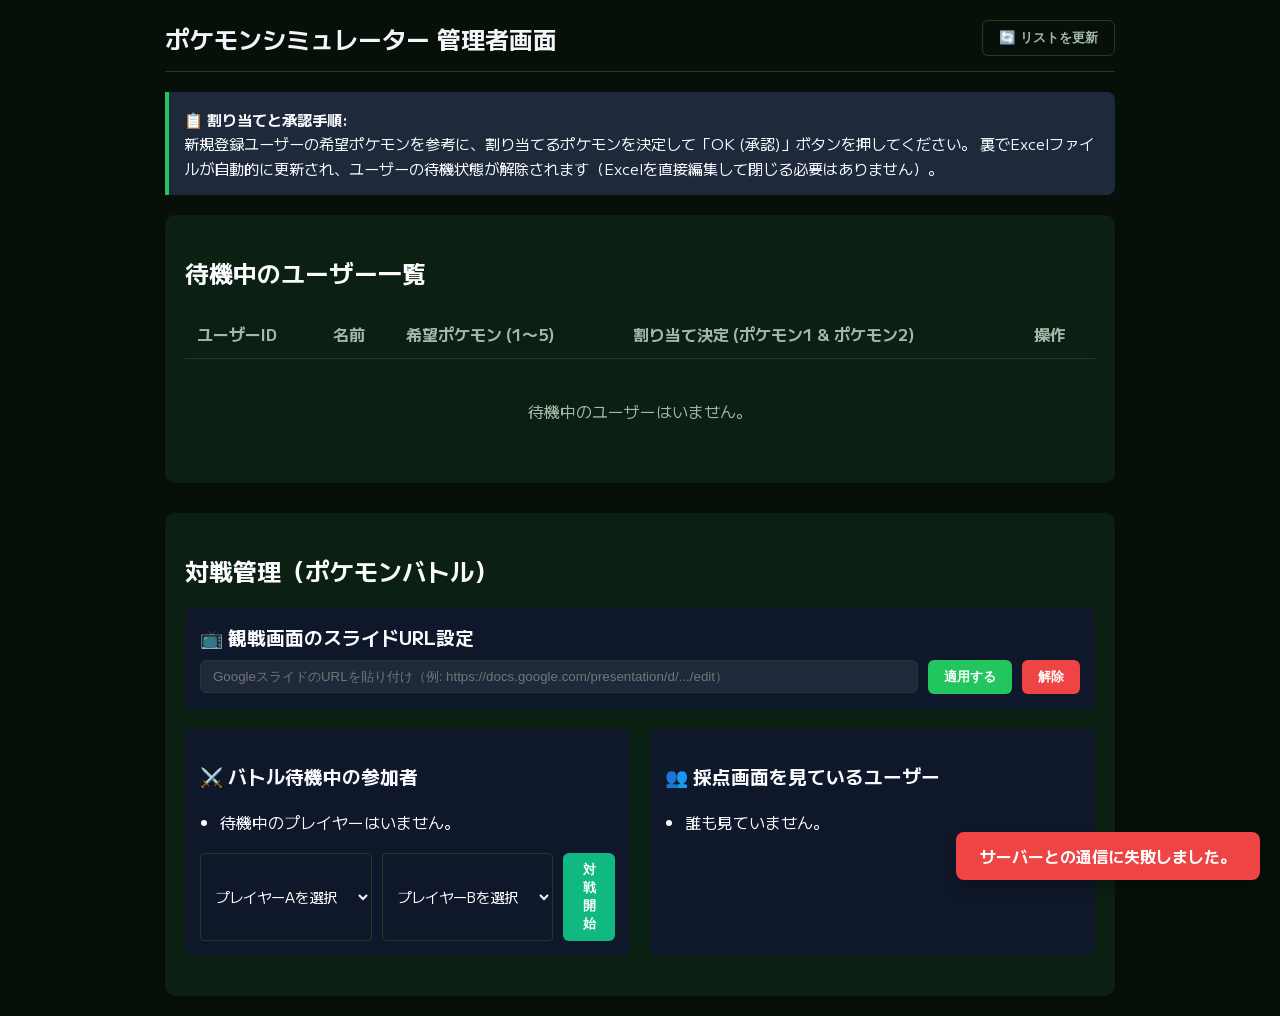
==== templates/admin.html @ e1689476 "Auto commit 2026/08/31 22:27:55.80" ====
<!DOCTYPE html>
<html lang="ja">
<head>
    <meta charset="UTF-8">
    <meta name="viewport" content="width=device-width, initial-scale=1.0">
    <title>管理者ダッシュボード - ポケモンシミュレーター</title>
    <link rel="preconnect" href="https://fonts.googleapis.com">
    <link rel="preconnect" href="https://fonts.gstatic.com" crossorigin>
    <link href="https://fonts.googleapis.com/css2?family=M+PLUS+2:wght@400;700;900&display=swap" rel="stylesheet">
    <style>
        :root {
            --bg-color: #061009;
            --card-bg: #0c1f13;
            --text-color: #f8fafc;
            --text-muted: #a3b8a8;
            --primary: #22c55e;
            --primary-hover: #16a34a;
            --success: #10b981;
            --error: #ef4444;
            --border: #1a3f28;
        }

        body {
            font-family: 'M PLUS 2', sans-serif;
            background-color: var(--bg-color);
            color: var(--text-color);
            margin: 0;
            padding: 20px;
            display: flex;
            justify-content: center;
        }

        .container {
            width: 100%;
            max-width: 950px;
        }

        header {
            display: flex;
            justify-content: space-between;
            align-items: center;
            border-bottom: 1px solid var(--border);
            padding-bottom: 15px;
            margin-bottom: 20px;
        }

        h1 {
            margin: 0;
            font-size: 1.5rem;
            color: #f1f5f9;
        }

        .btn {
            background-color: var(--primary);
            color: white;
            border: none;
            padding: 8px 16px;
            border-radius: 6px;
            font-weight: bold;
            cursor: pointer;
            transition: background 0.2s;
        }

        .btn:hover {
            background-color: var(--primary-hover);
        }

        .btn-refresh {
            background-color: transparent;
            border: 1px solid var(--border);
            color: var(--text-muted);
        }
        .btn-refresh:hover {
            background-color: var(--card-bg);
            color: var(--text-color);
        }

        .instruction-box {
            background-color: #1e293b;
            border-left: 4px solid var(--primary);
            padding: 15px;
            border-radius: 0 8px 8px 0;
            margin-bottom: 20px;
            font-size: 0.95rem;
            line-height: 1.6;
        }

        .card {
            background-color: var(--card-bg);
            border-radius: 10px;
            padding: 20px;
            box-shadow: 0 4px 6px -1px rgb(0 0 0 / 0.1);
        }

        table {
            width: 100%;
            border-collapse: collapse;
            text-align: left;
        }

        th, td {
            padding: 12px;
            border-bottom: 1px solid var(--border);
            vertical-align: middle;
        }

        th {
            color: var(--text-muted);
            font-weight: 700;
        }

        .wish-list {
            margin: 0;
            padding-left: 15px;
            font-size: 0.9rem;
        }

        .allocation-selects {
            display: flex;
            flex-direction: column;
            gap: 8px;
        }

        .select-group {
            display: flex;
            align-items: center;
            gap: 8px;
        }

        .select-group label {
            font-size: 0.8rem;
            color: var(--text-muted);
            width: 75px;
        }

        select {
            padding: 6px 10px;
            background: #0f172a;
            border: 1px solid var(--border);
            border-radius: 4px;
            color: white;
            font-family: inherit;
            font-size: 0.9rem;
            width: 180px;
        }

        select:focus {
            outline: none;
            border-color: var(--primary);
        }

        .empty-state {
            text-align: center;
            padding: 40px 0;
            color: var(--text-muted);
        }

        /* Modal/Notification styles */
        .toast {
            position: fixed;
            bottom: 20px;
            right: 20px;
            padding: 12px 24px;
            border-radius: 8px;
            color: white;
            font-weight: bold;
            display: none;
            box-shadow: 0 10px 15px -3px rgba(0, 0, 0, 0.3);
            animation: slideIn 0.3s ease-out;
            z-index: 1000;
        }
        .toast.success { background-color: var(--success); display: block; }
        .toast.error { background-color: var(--error); display: block; }

        @keyframes slideIn {
            from { transform: translateY(100px); opacity: 0; }
            to { transform: translateY(0); opacity: 1; }
        }
    </style>
</head>
<body>
    <div class="container">
        <header>
            <h1>ポケモンシミュレーター 管理者画面</h1>
            <button id="refresh-btn" class="btn btn-refresh">🔄 リストを更新</button>
        </header>

        <div class="instruction-box">
            <strong>📋 割り当てと承認手順:</strong>
            <br>
            新規登録ユーザーの希望ポケモンを参考に、割り当てるポケモンを決定して「OK (承認)」ボタンを押してください。
            裏でExcelファイルが自動的に更新され、ユーザーの待機状態が解除されます（Excelを直接編集して閉じる必要はありません）。
        </div>

        <div class="card">
            <h2>待機中のユーザー一覧</h2>
            <div id="users-table-container">
                <table id="users-table">
                    <thead>
                        <tr>
                            <th>ユーザーID</th>
                            <th>名前</th>
                            <th>希望ポケモン (1〜5)</th>
                            <th>割り当て決定 (ポケモン1 &amp; ポケモン2)</th>
                            <th>操作</th>
                        </tr>
                    </thead>
                    <tbody id="users-list">
                        <!-- Filled by JS -->
                    </tbody>
                </table>
                <div id="empty-msg" class="empty-state hidden">
                    待機中のユーザーはいません。
                </div>
            </div>
        </div>
    </div>

    <div id="toast" class="toast"></div>

    <script>
        const toast = document.getElementById('toast');
        const usersList = document.getElementById('users-list');
        const emptyMsg = document.getElementById('empty-msg');
        const usersTable = document.getElementById('users-table');
        
        let allPokemons = []; // Cached pokemon name list

        function showToast(message, isSuccess = true) {
            toast.textContent = message;
            toast.className = 'toast ' + (isSuccess ? 'success' : 'error');
            setTimeout(() => {
                toast.className = 'toast';
            }, 4000);
        }

        async function fetchPendingUsers() {
            try {
                const response = await fetch('/api/admin/pending');
                const data = await response.json();
                if (data.success) {
                    allPokemons = data.all_pokemons || [];
                    renderUsers(data.pending);
                } else {
                    showToast(data.message || 'データの取得に失敗しました。', false);
                }
            } catch (err) {
                console.error(err);
                showToast('サーバーとの通信に失敗しました。', false);
            }
        }

        function renderUsers(users) {
            usersList.innerHTML = '';
            if (users.length === 0) {
                usersTable.classList.add('hidden');
                emptyMsg.classList.remove('hidden');
                return;
            }

            usersTable.classList.remove('hidden');
            emptyMsg.classList.add('hidden');

            users.forEach(user => {
                const tr = document.createElement('tr');
                
                // Build wish list HTML
                const wishListHTML = user.wishes.map((w, idx) => `<li>第${idx+1}: ${w || '未選択'}</li>`).join('');
                
                // Default setup: Prefill select boxes with 1st and 2nd choices if available
                const defaultP1 = user.wishes[0] || '';
                const defaultP2 = user.wishes[1] || '';

                // Build options HTML for select boxes
                let optionsHTML = '<option value="">選択してください</option>';
                allPokemons.forEach(pokeName => {
                    optionsHTML += `<option value="${pokeName}">${pokeName}</option>`;
                });
                tr.innerHTML = `
                    <td><strong>${user.user_id}</strong></td>
                    <td><strong>${user.name || '-'}</strong></td>
                    <td>
                        <ol class="wish-list">
                            ${wishListHTML}
                        </ol>
                    </td>
                    <td>
                        <div class="allocation-selects">
                            <div class="select-group">
                                <label>ポケモン 1</label>
                                <select class="poke1-select" id="poke1-${user.user_id}">
                                    ${optionsHTML}
                                </select>
                            </div>
                            <div class="select-group">
                                <label>ポケモン 2</label>
                                <select class="poke2-select" id="poke2-${user.user_id}">
                                    ${optionsHTML}
                                </select>
                            </div>
                        </div>
                    </td>
                    <td>
                        <button class="btn approve-btn" data-id="${user.user_id}">OK (承認)</button>
                    </td>
                `;

                // Set default selections
                const select1 = tr.querySelector(`.poke1-select`);
                const select2 = tr.querySelector(`.poke2-select`);
                if (allPokemons.includes(defaultP1)) select1.value = defaultP1;
                if (allPokemons.includes(defaultP2)) select2.value = defaultP2;

                // Bind click event to OK button
                tr.querySelector('.approve-btn').addEventListener('click', () => {
                    const poke1 = select1.value;
                    const poke2 = select2.value;
                    
                    if (!poke1 || !poke2) {
                        showToast('ポケモン1とポケモン2を両方選択してください。', false);
                        return;
                    }
                    if (poke1 === poke2) {
                        showToast('同じポケモンを2つ割り当てることはできません。', false);
                        return;
                    }
                    
                    approveUser(user.user_id, poke1, poke2);
                });
                
                usersList.appendChild(tr);
            });
        }

        async function approveUser(userId, poke1, poke2) {
            try {
                const response = await fetch('/api/admin/approve', {
                    method: 'POST',
                    headers: { 'Content-Type': 'application/json' },
                    body: JSON.stringify({ 
                        user_id: userId,
                        pokemon1: poke1,
                        pokemon2: poke2
                    })
                });
                const data = await response.json();
                
                if (response.ok && data.success) {
                    showToast(data.message);
                    fetchPendingUsers(); // Reload list
                } else {
                    showToast(data.message || '承認エラーが発生しました。', false);
                }
            } catch (err) {
                console.error(err);
                showToast('サーバーとの通信に失敗しました。', false);
            }
        }

        document.getElementById('refresh-btn').addEventListener('click', fetchPendingUsers);

        // --- Battle Administration Logic ---
        // Create new container for Battle administration
        const battleAdminHTML = `
        <div class="card" style="margin-top: 30px;">
            <h2>対戦管理（ポケモンバトル）</h2>
            
            <!-- Slide URL settings -->
            <div style="background: #0f172a; padding: 15px; border-radius: 8px; margin-bottom: 20px;">
                <h3 style="margin-top: 0; margin-bottom: 10px;">📺 観戦画面のスライドURL設定</h3>
                <div style="display: flex; gap: 10px; align-items: center;">
                    <input type="text" id="slide-url-input" placeholder="GoogleスライドのURLを貼り付け（例: https://docs.google.com/presentation/d/.../edit）" style="flex: 1; padding: 8px 12px; border-radius: 6px; border: 1px solid var(--border); background: #1e293b; color: white;">
                    <button id="save-slide-url-btn" class="btn" style="background-color: var(--primary); padding: 8px 16px;">適用する</button>
                    <button id="clear-slide-url-btn" class="btn" style="background-color: var(--error); padding: 8px 16px;">解除</button>
                </div>
            </div>

            <div style="display: flex; gap: 20px; margin-bottom: 20px;">
                <div style="flex: 1; background: #0f172a; padding: 15px; border-radius: 8px;">
                    <h3>⚔️ バトル待機中の参加者</h3>
                    <ul id="battle-waiting-list" style="padding-left: 20px; line-height: 1.8;">
                        <li>待機中のプレイヤーはいません。</li>
                    </ul>
                    <div style="margin-top: 15px; display: flex; gap: 10px;">
                        <select id="select-player-a" style="width: 100%; max-width: 200px;"><option value="">プレイヤーAを選択</option></select>
                        <select id="select-player-b" style="width: 100%; max-width: 200px;"><option value="">プレイヤーBを選択</option></select>
                        <button id="start-battle-btn" class="btn" style="background-color: var(--success);">対戦開始</button>
                    </div>
                </div>

                <div style="flex: 1; background: #0f172a; padding: 15px; border-radius: 8px;">
                    <h3>👥 採点画面を見ているユーザー</h3>
                    <ul id="grading-viewers-list" style="padding-left: 20px; line-height: 1.8;">
                        <li>誰も見ていません。</li>
                    </ul>
                </div>
            </div>

            <div id="active-battle-panel" style="background: #1e293b; border: 2px solid var(--primary); border-radius: 8px; padding: 15px; margin-top: 15px; display: none;">
                <div style="display: flex; justify-content: space-between; align-items: center; margin-top: 0; margin-bottom: 15px;">
                    <h3 style="margin: 0; color: #60a5fa;">⚡ 進行中のバトル</h3>
                    <button id="force-end-btn" class="btn" style="background-color: var(--error);">バトルを強制終了</button>
                </div>
                <div style="display: flex; justify-content: space-between; margin-bottom: 15px;">
                    <div id="p-a-panel" style="flex: 1; padding: 10px; border-right: 1px solid var(--border);">
                        <strong>プレイヤーA: <span id="label-player-a">-</span></strong>
                        <div id="p-a-poke-details" style="font-size: 0.9rem; margin-top: 5px; color: var(--text-muted);"></div>
                        <div style="margin-top: 10px;">
                            選択した技: <span id="a-selected-move" style="font-weight: bold; color: #fbbf24;">未選択</span>
                        </div>
                    </div>
                    <div id="p-b-panel" style="flex: 1; padding: 10px;">
                        <strong>プレイヤーB: <span id="label-player-b">-</span></strong>
                        <div id="p-b-poke-details" style="font-size: 0.9rem; margin-top: 5px; color: var(--text-muted);"></div>
                        <div style="margin-top: 10px;">
                            選択した技: <span id="b-selected-move" style="font-weight: bold; color: #fbbf24;">未選択</span>
                        </div>
                    </div>
                </div>

                <!-- Swap Request Approve -->
                <div id="swap-request-area" style="background: #ef444422; border: 1px solid var(--error); border-radius: 6px; padding: 10px; margin-bottom: 15px; display: none; display: flex; justify-content: space-between; align-items: center;">
                    <span id="swap-request-message" style="font-weight: bold;">交代要請が届いています。</span>
                    <button id="approve-swap-btn" class="btn" style="background-color: var(--success);">交代を許可する</button>
                </div>

                <!-- Target Grader Selection -->
                <div style="margin-bottom: 15px; background: #0f172a; padding: 12px; border-radius: 6px;">
                    <strong>🎯 現在の審査対象選択:</strong>
                    <div style="margin-top: 8px; display: flex; gap: 15px; flex-wrap: wrap;">
                        <label><input type="radio" name="grading-target" value="A"> プレイヤーAの審査</label>
                        <label><input type="radio" name="grading-target" value="B"> プレイヤーBの審査</label>
                        <label><input type="radio" name="grading-target" value="Other"> その他のプレイヤーの審査</label>
                        <label><input type="radio" name="grading-target" value="None" checked> 未選択</label>
                    </div>
                </div>

                <!-- Warning Message for Unselected Target -->
                <div id="target-warning-message" style="display: none; background: #fee2e2; border: 1px solid #f87171; color: #991b1b; padding: 10px; border-radius: 6px; margin-bottom: 15px; font-weight: bold; text-align: center;">
                    ⚠️ 採点が6人分揃っていますが、審査対象が「未選択」になっています。審査対象を選択してください。
                </div>

                <!-- Scoring status -->
                <div style="display: flex; align-items: center; justify-content: space-between; background: #111827; padding: 15px; border-radius: 6px;">
                    <div>
                        <strong>採点結果 (6人の得点):</strong>
                        <span id="grading-scores-history" style="color: #fbbf24; margin-left: 10px; font-weight: bold;">-</span>
                    </div>
                    <div style="display: flex; align-items: center; gap: 15px;">
                        <button id="reset-scores-btn" class="btn" style="background-color: var(--error); font-size: 0.9rem; padding: 6px 12px;">採点をリセット</button>
                        <div style="text-align: right;">
                            <span style="font-size: 0.9rem; color: var(--text-muted);">計算結果: </span>
                            <strong style="font-size: 1.5rem; color: var(--success);"><span id="calculated-score-val">0</span> 点</strong>
                        </div>
                    </div>
                </div>

                <!-- Force/Override Score for Debugging -->
                <div style="margin-top: 10px; display: flex; align-items: center; justify-content: space-between; background: #1e293b; padding: 10px; border-radius: 6px; border: 1px dashed var(--primary);">
                    <span style="font-size: 0.9rem; font-weight: bold;">🛠️ デバッグ用得点強制入力:</span>
                    <div style="display: flex; align-items: center; gap: 10px;">
                        <input type="number" id="debug-score-input" placeholder="点数" style="width: 80px; padding: 6px; border-radius: 4px; border: 1px solid var(--border); background: #0f172a; color: white;" min="0">
                        <button id="force-score-btn" class="btn" style="background-color: var(--primary); font-size: 0.9rem; padding: 6px 12px; margin: 0;">点数を強制確定</button>
                    </div>
                </div>

                <div style="margin-top: 15px; display: flex; justify-content: flex-end; gap: 10px;">
                    <button id="undo-confirm-btn" class="btn" style="background-color: #f59e0b;">↩️ 直前の審査を取り消す</button>
                </div>
            </div>
        </div>
        `;
        document.querySelector('.container').insertAdjacentHTML('beforeend', battleAdminHTML);

        // Fetch and Update Battle Status periodically
        async function fetchBattleStatus() {
            try {
                const response = await fetch('/api/admin/battle/status');
                const data = await response.json();
                if (data.success) {
                    // Update Slide URL input (only if user is not actively focusing on it)
                    const slideInput = document.getElementById('slide-url-input');
                    if (document.activeElement !== slideInput) {
                        slideInput.value = data.active_battle.slide_url || '';
                    }

                    // Update waiting list
                    const waitingList = document.getElementById('battle-waiting-list');
                    const selectA = document.getElementById('select-player-a');
                    const selectB = document.getElementById('select-player-b');
                    
                    const currentWaitingIds = Array.from(selectA.options)
                        .map(opt => opt.value)
                        .filter(val => val !== "");
                    const newWaitingIds = data.waiting.map(p => String(p.user_id));
                    const waitingSame = currentWaitingIds.length === newWaitingIds.length &&
                        currentWaitingIds.every((val, index) => val === newWaitingIds[index]);

                    if (!waitingSame) {
                        const prevValA = selectA.value;
                        const prevValB = selectB.value;

                        selectA.innerHTML = '<option value="">プレイヤーAを選択</option>';
                        selectB.innerHTML = '<option value="">プレイヤーBを選択</option>';

                        if (data.waiting.length === 0) {
                            waitingList.innerHTML = '<li>待機中のプレイヤーはいません。</li>';
                        } else {
                            waitingList.innerHTML = '';
                            data.waiting.forEach(p => {
                                const li = document.createElement('li');
                                li.textContent = `${p.name} (${p.user_id})`;
                                waitingList.appendChild(li);

                                const optA = document.createElement('option');
                                optA.value = p.user_id;
                                optA.textContent = p.name;
                                selectA.appendChild(optA);

                                const optB = document.createElement('option');
                                optB.value = p.user_id;
                                optB.textContent = p.name;
                                selectB.appendChild(optB);
                            });

                            selectA.value = prevValA;
                            selectB.value = prevValB;
                        }
                    }

                    // Update graders view
                    const gradersList = document.getElementById('grading-viewers-list');
                    const currentGraderNames = Array.from(gradersList.children)
                        .map(li => li.textContent)
                        .filter(txt => txt !== "誰も見ていません。");
                    const newGraderNames = data.graders;
                    const gradersSame = currentGraderNames.length === newGraderNames.length &&
                        currentGraderNames.every((val, index) => val === newGraderNames[index]);

                    if (!gradersSame) {
                        if (data.graders.length === 0) {
                            gradersList.innerHTML = '<li>誰も見ていません。</li>';
                        } else {
                            gradersList.innerHTML = '';
                            data.graders.forEach(name => {
                                const li = document.createElement('li');
                                li.textContent = name;
                                gradersList.appendChild(li);
                            });
                        }
                    }

                    // Active Battle details
                    const activePanel = document.getElementById('active-battle-panel');
                    const b = data.active_battle;
                    if (b && b.active) {
                        activePanel.style.display = 'block';
                        document.getElementById('label-player-a').textContent = data.players_details.A || b.player_a;
                        document.getElementById('label-player-b').textContent = data.players_details.B || b.player_b;

                        // Poke HP
                        const pA = b.a_pokemon[b.a_active_idx];
                        const pB = b.b_pokemon[b.b_active_idx];
                        document.getElementById('p-a-poke-details').textContent = pA ? `${pA.name} HP: ${pA.hp}/${pA.max_hp}` : '-';
                        document.getElementById('p-b-poke-details').textContent = pB ? `${pB.name} HP: ${pB.hp}/${pB.max_hp}` : '-';

                        // Selected moves
                        document.getElementById('a-selected-move').textContent = b.a_selected_move ? `${b.a_selected_move.name} (威力: ${b.a_selected_move.power})` : '未選択';
                        document.getElementById('b-selected-move').textContent = b.b_selected_move ? `${b.b_selected_move.name} (威力: ${b.b_selected_move.power})` : '未選択';

                        // Swap Request
                        const swapArea = document.getElementById('swap-request-area');
                        if (b.swap_request) {
                            swapArea.style.display = 'flex';
                            const reqName = b.swap_request === 'A' ? (data.players_details.A || b.player_a) : (data.players_details.B || b.player_b);
                            document.getElementById('swap-request-message').textContent = `${reqName} からポケモンの交代要請が届いています。`;
                        } else {
                            swapArea.style.display = 'none';
                        }

                        // Scores
                        document.getElementById('grading-scores-history').textContent = b.scores.length > 0 ? b.scores.join(', ') : 'まだ採点されていません';
                        document.getElementById('calculated-score-val').textContent = data.current_score || 0;

                        // Synchronize and disable/enable target selection radios based on selected moves
                        const currentTarget = b.target_player || 'None';
                        const targetRadio = document.querySelector(`input[name="grading-target"][value="${currentTarget}"]`);
                        if (targetRadio) {
                            targetRadio.checked = true;
                        }

                        // Check if 6 scores are collected and target is None (未選択)
                        const warningMsg = document.getElementById('target-warning-message');
                        if (b.scores.length >= 6 && (!b.target_player || b.target_player === 'None')) {
                            warningMsg.style.display = 'block';
                        } else {
                            warningMsg.style.display = 'none';
                        }

                        const hasMoveA = !!b.a_selected_move;
                        const hasMoveB = !!b.b_selected_move;
                        const radioA = document.querySelector('input[name="grading-target"][value="A"]');
                        const radioB = document.querySelector('input[name="grading-target"][value="B"]');

                        if (radioA) {
                            radioA.disabled = !hasMoveA;
                            radioA.parentElement.style.opacity = hasMoveA ? '1' : '0.5';
                            radioA.parentElement.style.cursor = hasMoveA ? 'pointer' : 'not-allowed';
                        }
                        if (radioB) {
                            radioB.disabled = !hasMoveB;
                            radioB.parentElement.style.opacity = hasMoveB ? '1' : '0.5';
                            radioB.parentElement.style.cursor = hasMoveB ? 'pointer' : 'not-allowed';
                        }
                    } else {
                        activePanel.style.display = 'none';
                    }
                }
            } catch (err) {
                console.error("Error fetching battle admin status:", err);
            }
        }

        // Slide URL handlers
        document.getElementById('save-slide-url-btn').addEventListener('click', async () => {
            const slideUrl = document.getElementById('slide-url-input').value;
            try {
                const response = await fetch('/api/admin/battle/set_slide', {
                    method: 'POST',
                    headers: { 'Content-Type': 'application/json' },
                    body: JSON.stringify({ slide_url: slideUrl })
                });
                const resData = await response.json();
                if (resData.success) {
                    showToast(resData.message);
                    fetchBattleStatus();
                } else {
                    showToast(resData.message || 'スライド設定エラー', false);
                }
            } catch (err) {
                console.error(err);
                showToast('サーバーとの通信に失敗しました。', false);
            }
        });

        document.getElementById('clear-slide-url-btn').addEventListener('click', async () => {
            document.getElementById('slide-url-input').value = '';
            try {
                const response = await fetch('/api/admin/battle/set_slide', {
                    method: 'POST',
                    headers: { 'Content-Type': 'application/json' },
                    body: JSON.stringify({ slide_url: '' })
                });
                const resData = await response.json();
                if (resData.success) {
                    showToast('スライドを解除しました。');
                    fetchBattleStatus();
                } else {
                    showToast(resData.message || 'スライド解除エラー', false);
                }
            } catch (err) {
                console.error(err);
                showToast('サーバーとの通信に失敗しました。', false);
            }
        });

        // Start battle btn bind
        document.getElementById('start-battle-btn').addEventListener('click', async () => {
            const pA = document.getElementById('select-player-a').value;
            const pB = document.getElementById('select-player-b').value;
            if (!pA || !pB) {
                showToast('2名のプレイヤーを選択してください。', false);
                return;
            }
            try {
                const response = await fetch('/api/admin/battle/start', {
                    method: 'POST',
                    headers: { 'Content-Type': 'application/json' },
                    body: JSON.stringify({ player_a: pA, player_b: pB })
                });
                const resData = await response.json();
                if (resData.success) {
                    showToast(resData.message);
                    fetchBattleStatus();
                } else {
                    showToast(resData.message, false);
                }
            } catch (err) {
                showToast('通信エラーが発生しました。', false);
            }
        });

        // Swap Approval
        document.getElementById('approve-swap-btn').addEventListener('click', async () => {
            try {
                const response = await fetch('/api/admin/battle/approve_swap', { method: 'POST' });
                const resData = await response.json();
                if (resData.success) {
                    showToast(resData.message);
                    fetchBattleStatus();
                } else {
                    showToast(resData.message, false);
                }
            } catch (err) {
                showToast('通信エラーが発生しました。', false);
            }
        });

        // Radios target change
        document.querySelectorAll('input[name="grading-target"]').forEach(radio => {
            radio.addEventListener('change', async (e) => {
                const val = e.target.value === 'None' ? null : e.target.value;
                try {
                    const response = await fetch('/api/admin/battle/select_target', {
                        method: 'POST',
                        headers: { 'Content-Type': 'application/json' },
                        body: JSON.stringify({ target: val })
                    });
                    const resData = await response.json();
                    if (resData.success) {
                        showToast(resData.message);
                        fetchBattleStatus();
                    } else {
                        showToast(resData.message, false);
                    }
                } catch (err) {
                    showToast('通信エラーが発生しました。', false);
                }
            });
        });

        // Force end battle btn
        document.getElementById('force-end-btn').addEventListener('click', async () => {
            if (!confirm('本当にバトルを強制終了しますか？')) {
                return;
            }
            try {
                const response = await fetch('/api/admin/battle/force_end', { method: 'POST' });
                const resData = await response.json();
                if (resData.success) {
                    showToast(resData.message);
                    fetchBattleStatus();
                } else {
                    showToast(resData.message, false);
                }
            } catch (err) {
                showToast('通信エラーが発生しました。', false);
            }
        });

        // Reset scores btn
        document.getElementById('reset-scores-btn').addEventListener('click', async () => {
            if (!confirm('本当に現在の採点をリセットしますか？')) {
                return;
            }
            try {
                const response = await fetch('/api/admin/battle/reset_scores', { method: 'POST' });
                const resData = await response.json();
                if (resData.success) {
                    showToast(resData.message);
                    fetchBattleStatus();
                } else {
                    showToast(resData.message, false);
                }
            } catch (err) {
                showToast('通信エラーが発生しました。', false);
            }
        });

        // Force score btn
        document.getElementById('force-score-btn').addEventListener('click', async () => {
            const scoreVal = document.getElementById('debug-score-input').value;
            if (scoreVal === "") {
                showToast("点数を入力してください。", false);
                return;
            }
            if (!confirm(`本当に点数を強制的に ${scoreVal} 点で確定しますか？`)) {
                return;
            }
            try {
                const response = await fetch('/api/admin/battle/confirm_score', {
                    method: 'POST',
                    headers: {
                        'Content-Type': 'application/json'
                    },
                    body: JSON.stringify({ forced_score: parseInt(scoreVal, 10) })
                });
                const resData = await response.json();
                if (resData.success) {
                    showToast(resData.message);
                    document.getElementById('debug-score-input').value = "";
                    fetchBattleStatus();
                } else {
                    showToast(resData.message, false);
                }
            } catch (err) {
                showToast('通信エラーが発生しました。', false);
            }
        });

        // Undo confirm btn
        document.getElementById('undo-confirm-btn').addEventListener('click', async () => {
            if (!confirm('本当に直前の審査（大喜利の採点結果とダメージ）を取り消しますか？')) {
                return;
            }
            try {
                const response = await fetch('/api/admin/battle/undo_confirm', { method: 'POST' });
                const resData = await response.json();
                if (resData.success) {
                    showToast(resData.message);
                    fetchBattleStatus();
                } else {
                    showToast(resData.message, false);
                }
            } catch (err) {
                showToast('通信エラーが発生しました。', false);
            }
        });

        setInterval(fetchBattleStatus, 1500);

        // Initial fetch
        fetchPendingUsers();
    </script>
</body>
</html>
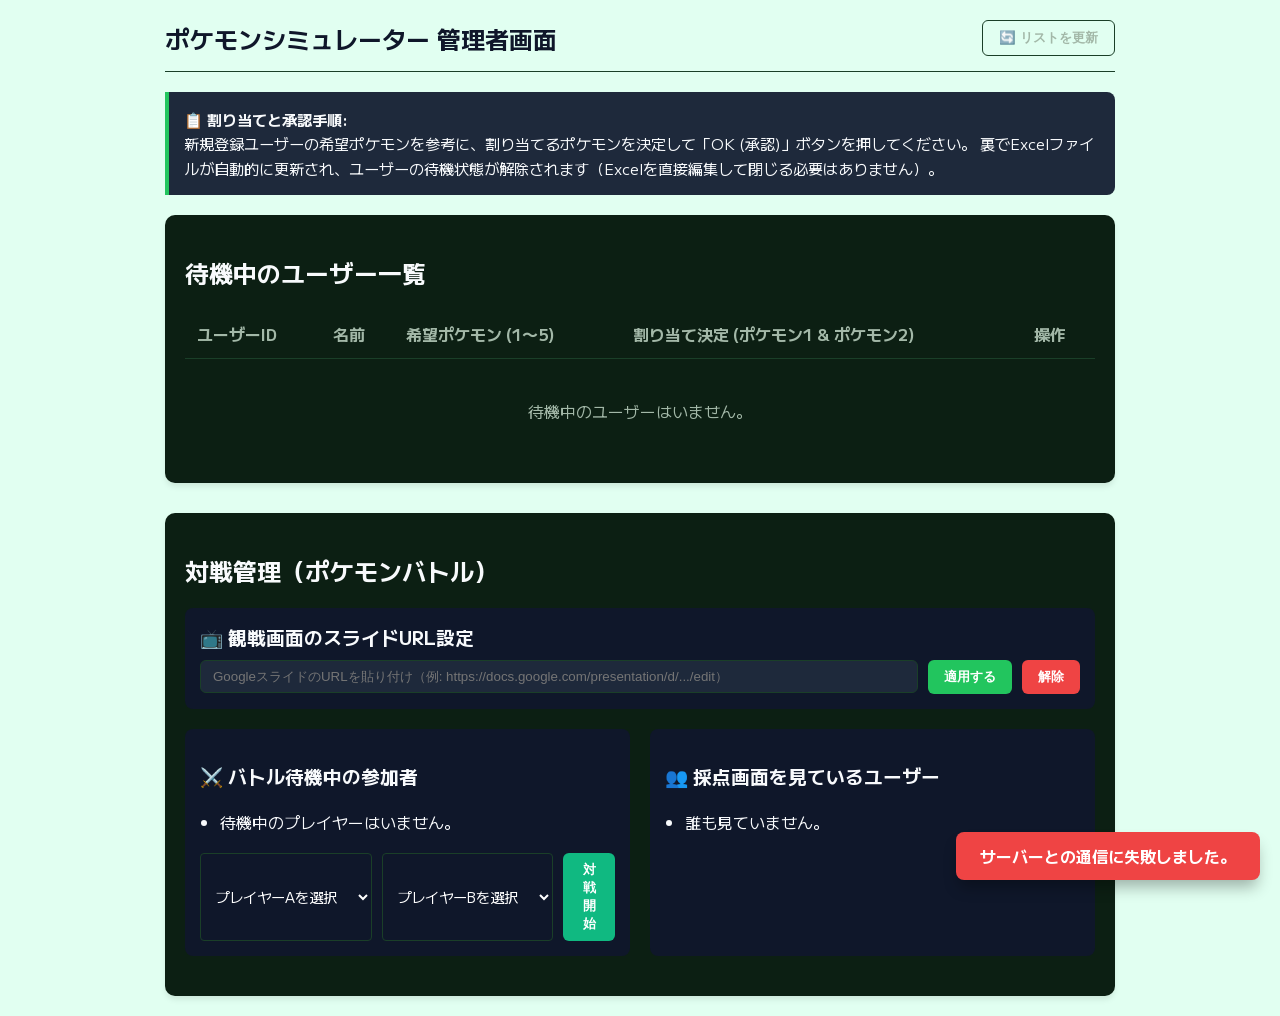
==== commit fa486275: "Auto commit 2026/09/02  9:55:01.84" ====
--- a/templates/admin.html
+++ b/templates/admin.html
@@ -9,7 +9,7 @@
     <link href="https://fonts.googleapis.com/css2?family=M+PLUS+2:wght@400;700;900&display=swap" rel="stylesheet">
     <style>
         :root {
-            --bg-color: #061009;
+            --bg-color: #E1FFF1;
             --card-bg: #0c1f13;
             --text-color: #f8fafc;
             --text-muted: #a3b8a8;
@@ -47,7 +47,7 @@
         h1 {
             margin: 0;
             font-size: 1.5rem;
-            color: #f1f5f9;
+            color: #0f172a;
         }
 
         .btn {
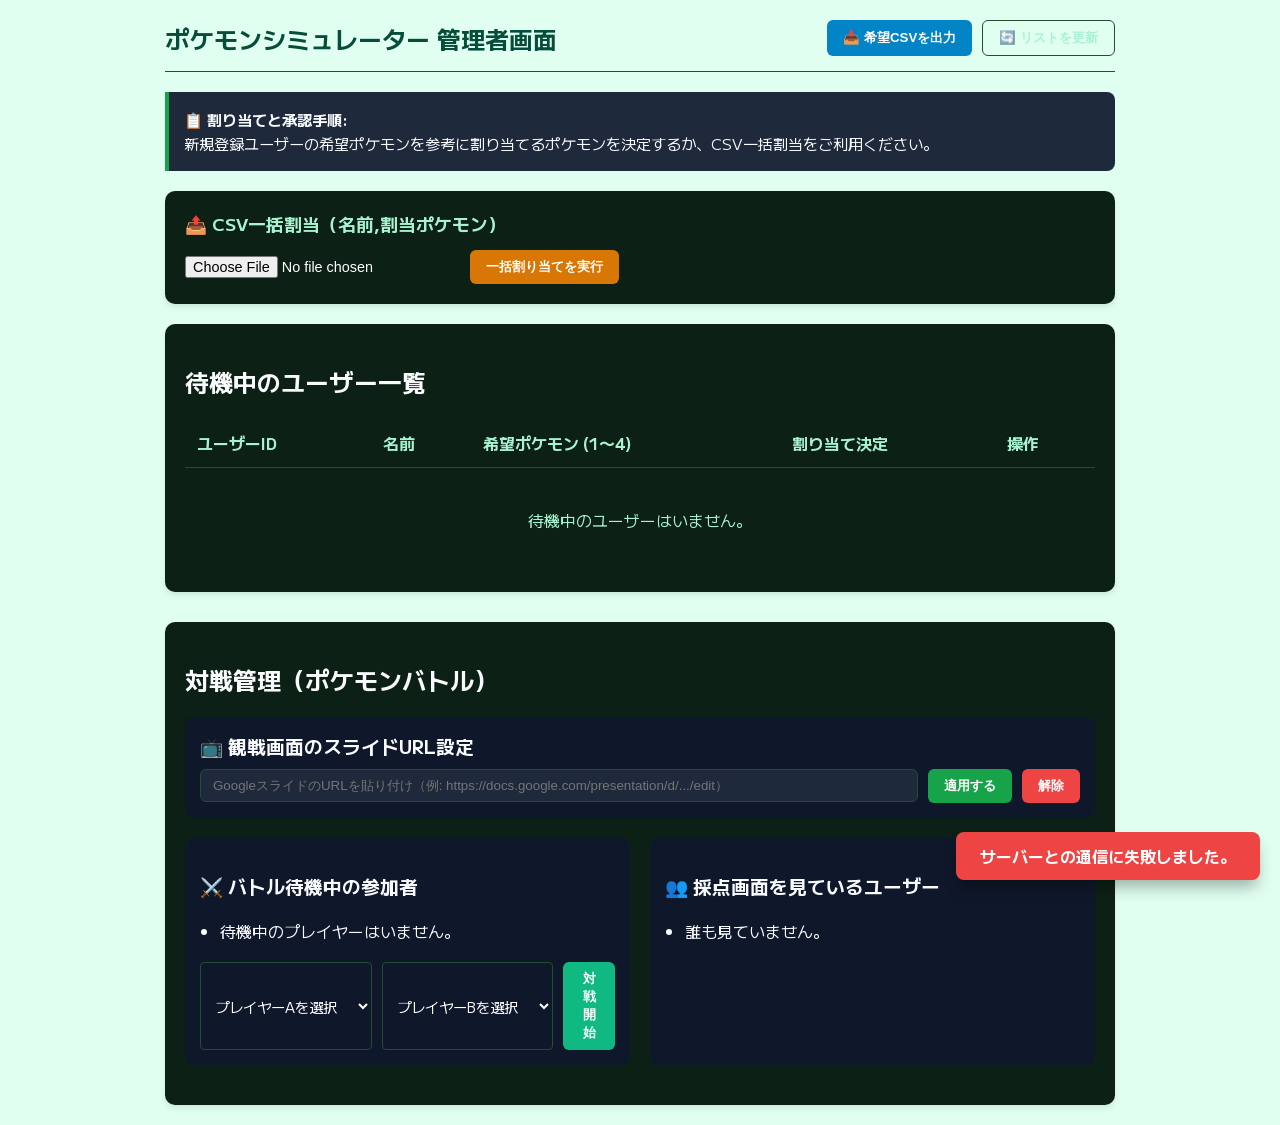
==== commit 468ae12f: "Auto commit 2026/09/03 22:26:59.15" ====
--- a/templates/admin.html
+++ b/templates/admin.html
@@ -10,14 +10,14 @@
     <style>
         :root {
             --bg-color: #E1FFF1;
-            --card-bg: #0c1f13;
+            --card-bg: #0d2015;
             --text-color: #f8fafc;
-            --text-muted: #a3b8a8;
-            --primary: #22c55e;
-            --primary-hover: #16a34a;
+            --text-muted: #a7f3d0;
+            --primary: #16a34a;
+            --primary-hover: #15803d;
             --success: #10b981;
             --error: #ef4444;
-            --border: #1a3f28;
+            --border: #1f4e30;
         }
 
         body {
@@ -47,7 +47,7 @@
         h1 {
             margin: 0;
             font-size: 1.5rem;
-            color: #0f172a;
+            color: #064e3b;
         }
 
         .btn {
@@ -182,14 +182,24 @@
     <div class="container">
         <header>
             <h1>ポケモンシミュレーター 管理者画面</h1>
-            <button id="refresh-btn" class="btn btn-refresh">🔄 リストを更新</button>
+            <div style="display: flex; gap: 10px;">
+                <button id="export-csv-btn" class="btn" style="background-color: #0284c7;">📥 希望CSVを出力</button>
+                <button id="refresh-btn" class="btn btn-refresh">🔄 リストを更新</button>
+            </div>
         </header>
 
         <div class="instruction-box">
             <strong>📋 割り当てと承認手順:</strong>
             <br>
-            新規登録ユーザーの希望ポケモンを参考に、割り当てるポケモンを決定して「OK (承認)」ボタンを押してください。
-            裏でExcelファイルが自動的に更新され、ユーザーの待機状態が解除されます（Excelを直接編集して閉じる必要はありません）。
+            新規登録ユーザーの希望ポケモンを参考に割り当てるポケモンを決定するか、CSV一括割当をご利用ください。
+        </div>
+
+        <div class="card" style="margin-bottom: 20px;">
+            <h2 style="margin-top: 0; font-size: 1.1rem; color: var(--text-muted);">📤 CSV一括割当（名前,割当ポケモン）</h2>
+            <div style="display: flex; align-items: center; gap: 12px; flex-wrap: wrap;">
+                <input type="file" id="csv-file-input" accept=".csv" style="color: white; font-size: 0.9rem;">
+                <button id="upload-csv-btn" class="btn" style="background-color: #d97706;">一括割り当てを実行</button>
+            </div>
         </div>
 
         <div class="card">
@@ -200,8 +210,8 @@
                         <tr>
                             <th>ユーザーID</th>
                             <th>名前</th>
-                            <th>希望ポケモン (1〜5)</th>
-                            <th>割り当て決定 (ポケモン1 &amp; ポケモン2)</th>
+                            <th>希望ポケモン (1〜4)</th>
+                            <th>割り当て決定</th>
                             <th>操作</th>
                         </tr>
                     </thead>
@@ -267,19 +277,23 @@
                 // Build wish list HTML
                 const wishListHTML = user.wishes.map((w, idx) => `<li>第${idx+1}: ${w || '未選択'}</li>`).join('');
                 
-                // Default setup: Prefill select boxes with 1st and 2nd choices if available
-                const defaultP1 = user.wishes[0] || '';
-                const defaultP2 = user.wishes[1] || '';
-
-                // Build options HTML for select boxes
+                // Default setup: Prefill select box with 1st choice if available
+                const defaultPoke = user.wishes[0] || '';
+
+                // Build options HTML for select box
                 let optionsHTML = '<option value="">選択してください</option>';
                 allPokemons.forEach(pokeName => {
                     optionsHTML += `<option value="${pokeName}">${pokeName}</option>`;
                 });
+                
+                const stepLabel = user.step === 2 ? '2匹目' : '1匹目';
+                const currentPokeInfo = user.pokemon1 ? `<div class="current-poke-info" style="font-size: 0.85em; color: #888;">(1匹目: ${user.pokemon1})</div>` : '';
+
                 tr.innerHTML = `
                     <td><strong>${user.user_id}</strong></td>
                     <td><strong>${user.name || '-'}</strong></td>
                     <td>
+                        <div style="font-weight: bold; margin-bottom: 4px; color: #4a90e2;">[${stepLabel}決定待ち]</div>
                         <ol class="wish-list">
                             ${wishListHTML}
                         </ol>
@@ -287,60 +301,51 @@
                     <td>
                         <div class="allocation-selects">
                             <div class="select-group">
-                                <label>ポケモン 1</label>
-                                <select class="poke1-select" id="poke1-${user.user_id}">
+                                <label>割当ポケモン (${stepLabel})</label>
+                                <select class="poke-select" id="poke-${user.user_id}">
                                     ${optionsHTML}
                                 </select>
                             </div>
-                            <div class="select-group">
-                                <label>ポケモン 2</label>
-                                <select class="poke2-select" id="poke2-${user.user_id}">
-                                    ${optionsHTML}
-                                </select>
-                            </div>
+                            ${currentPokeInfo}
                         </div>
                     </td>
                     <td>
-                        <button class="btn approve-btn" data-id="${user.user_id}">OK (承認)</button>
+                        <button class="btn approve-btn" data-id="${user.user_id}">${stepLabel}を決定</button>
                     </td>
                 `;
 
-                // Set default selections
-                const select1 = tr.querySelector(`.poke1-select`);
-                const select2 = tr.querySelector(`.poke2-select`);
-                if (allPokemons.includes(defaultP1)) select1.value = defaultP1;
-                if (allPokemons.includes(defaultP2)) select2.value = defaultP2;
-
-                // Bind click event to OK button
+                // Set default selection
+                const select = tr.querySelector(`.poke-select`);
+                if (allPokemons.includes(defaultPoke)) select.value = defaultPoke;
+
+                // Bind click event to approve button
                 tr.querySelector('.approve-btn').addEventListener('click', () => {
-                    const poke1 = select1.value;
-                    const poke2 = select2.value;
+                    const selectedPoke = select.value;
                     
-                    if (!poke1 || !poke2) {
-                        showToast('ポケモン1とポケモン2を両方選択してください。', false);
+                    if (!selectedPoke) {
+                        showToast('割当ポケモンを選択してください。', false);
                         return;
                     }
-                    if (poke1 === poke2) {
-                        showToast('同じポケモンを2つ割り当てることはできません。', false);
+                    if (user.pokemon1 && selectedPoke === user.pokemon1) {
+                        showToast('すでに1匹目に決定されたポケモンと同じポケモンは選択できません。', false);
                         return;
                     }
                     
-                    approveUser(user.user_id, poke1, poke2);
+                    approveUser(user.user_id, selectedPoke);
                 });
                 
                 usersList.appendChild(tr);
             });
         }
 
-        async function approveUser(userId, poke1, poke2) {
+        async function approveUser(userId, pokemon) {
             try {
                 const response = await fetch('/api/admin/approve', {
                     method: 'POST',
                     headers: { 'Content-Type': 'application/json' },
                     body: JSON.stringify({ 
                         user_id: userId,
-                        pokemon1: poke1,
-                        pokemon2: poke2
+                        pokemon: pokemon
                     })
                 });
                 const data = await response.json();
@@ -358,6 +363,40 @@
         }
 
         document.getElementById('refresh-btn').addEventListener('click', fetchPendingUsers);
+
+        document.getElementById('export-csv-btn').addEventListener('click', () => {
+            window.location.href = '/api/admin/export_wishes_csv';
+        });
+
+        document.getElementById('upload-csv-btn').addEventListener('click', async () => {
+            const fileInput = document.getElementById('csv-file-input');
+            if (!fileInput.files || fileInput.files.length === 0) {
+                showToast('CSVファイルを選択してください。', false);
+                return;
+            }
+
+            const formData = new FormData();
+            formData.append('file', fileInput.files[0]);
+
+            try {
+                const response = await fetch('/api/admin/batch_approve_csv', {
+                    method: 'POST',
+                    body: formData
+                });
+                const data = await response.json();
+
+                if (response.ok && data.success) {
+                    showToast(data.message);
+                    fileInput.value = '';
+                    fetchPendingUsers();
+                } else {
+                    showToast(data.message || 'CSV割当に失敗しました。', false);
+                }
+            } catch (err) {
+                console.error(err);
+                showToast('サーバーとの通信に失敗しました。', false);
+            }
+        });
 
         // --- Battle Administration Logic ---
         // Create new container for Battle administration
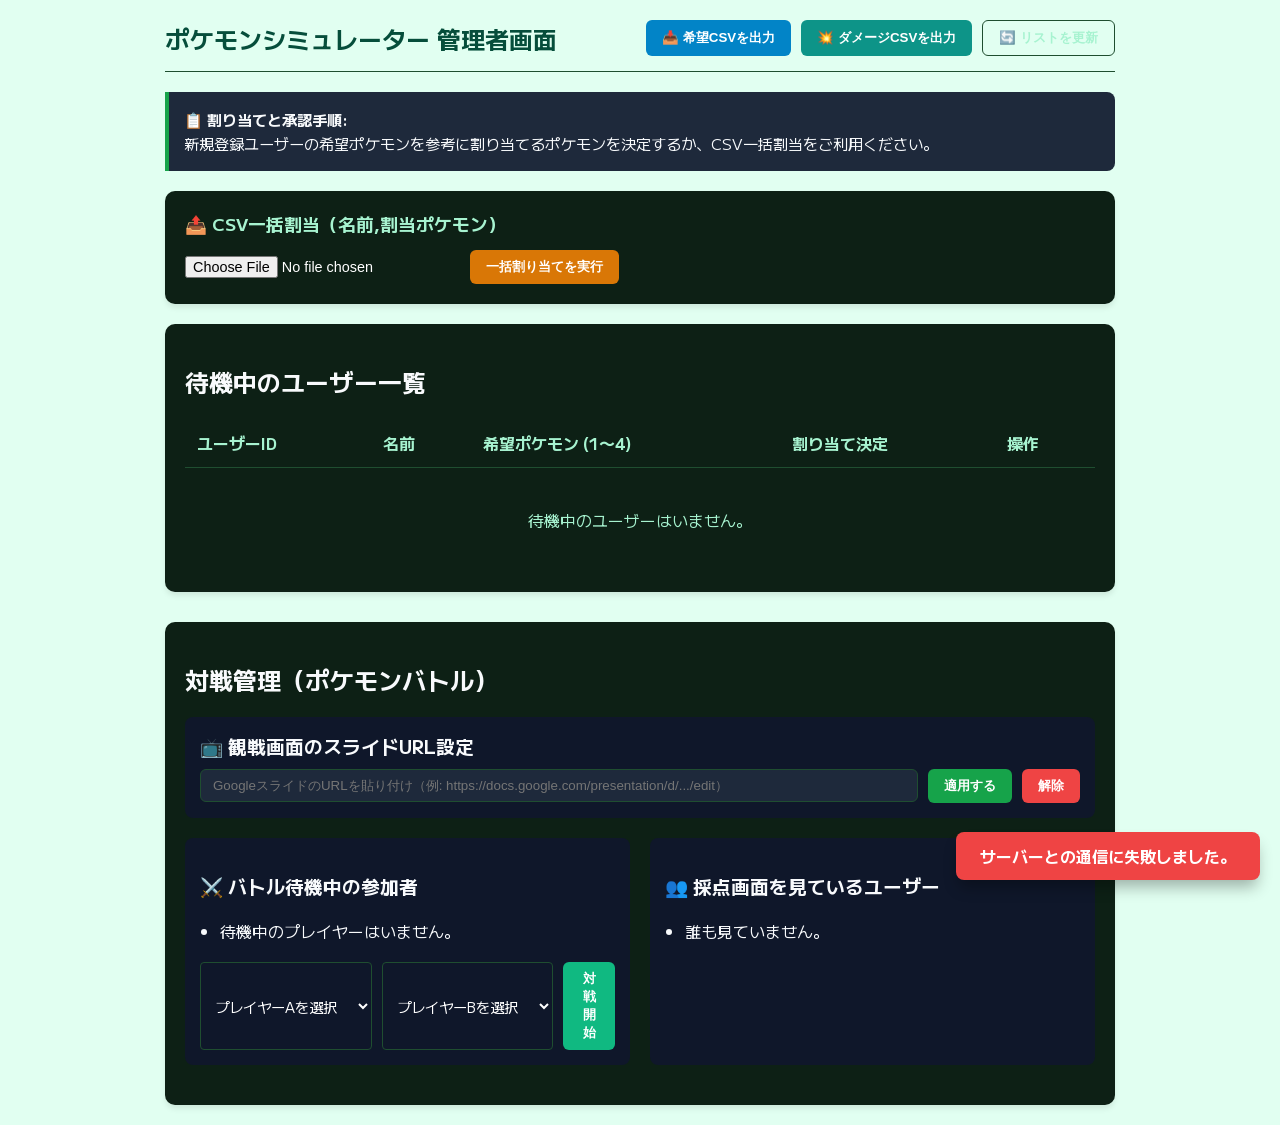
==== commit 1d185a14: "Auto commit 2026/09/03 22:41:49.04" ====
--- a/templates/admin.html
+++ b/templates/admin.html
@@ -184,6 +184,7 @@
             <h1>ポケモンシミュレーター 管理者画面</h1>
             <div style="display: flex; gap: 10px;">
                 <button id="export-csv-btn" class="btn" style="background-color: #0284c7;">📥 希望CSVを出力</button>
+                <button id="export-damage-csv-btn" class="btn" style="background-color: #0d9488;">💥 ダメージCSVを出力</button>
                 <button id="refresh-btn" class="btn btn-refresh">🔄 リストを更新</button>
             </div>
         </header>
@@ -368,6 +369,10 @@
             window.location.href = '/api/admin/export_wishes_csv';
         });
 
+        document.getElementById('export-damage-csv-btn').addEventListener('click', () => {
+            window.location.href = '/api/admin/export_damage_csv';
+        });
+
         document.getElementById('upload-csv-btn').addEventListener('click', async () => {
             const fileInput = document.getElementById('csv-file-input');
             if (!fileInput.files || fileInput.files.length === 0) {
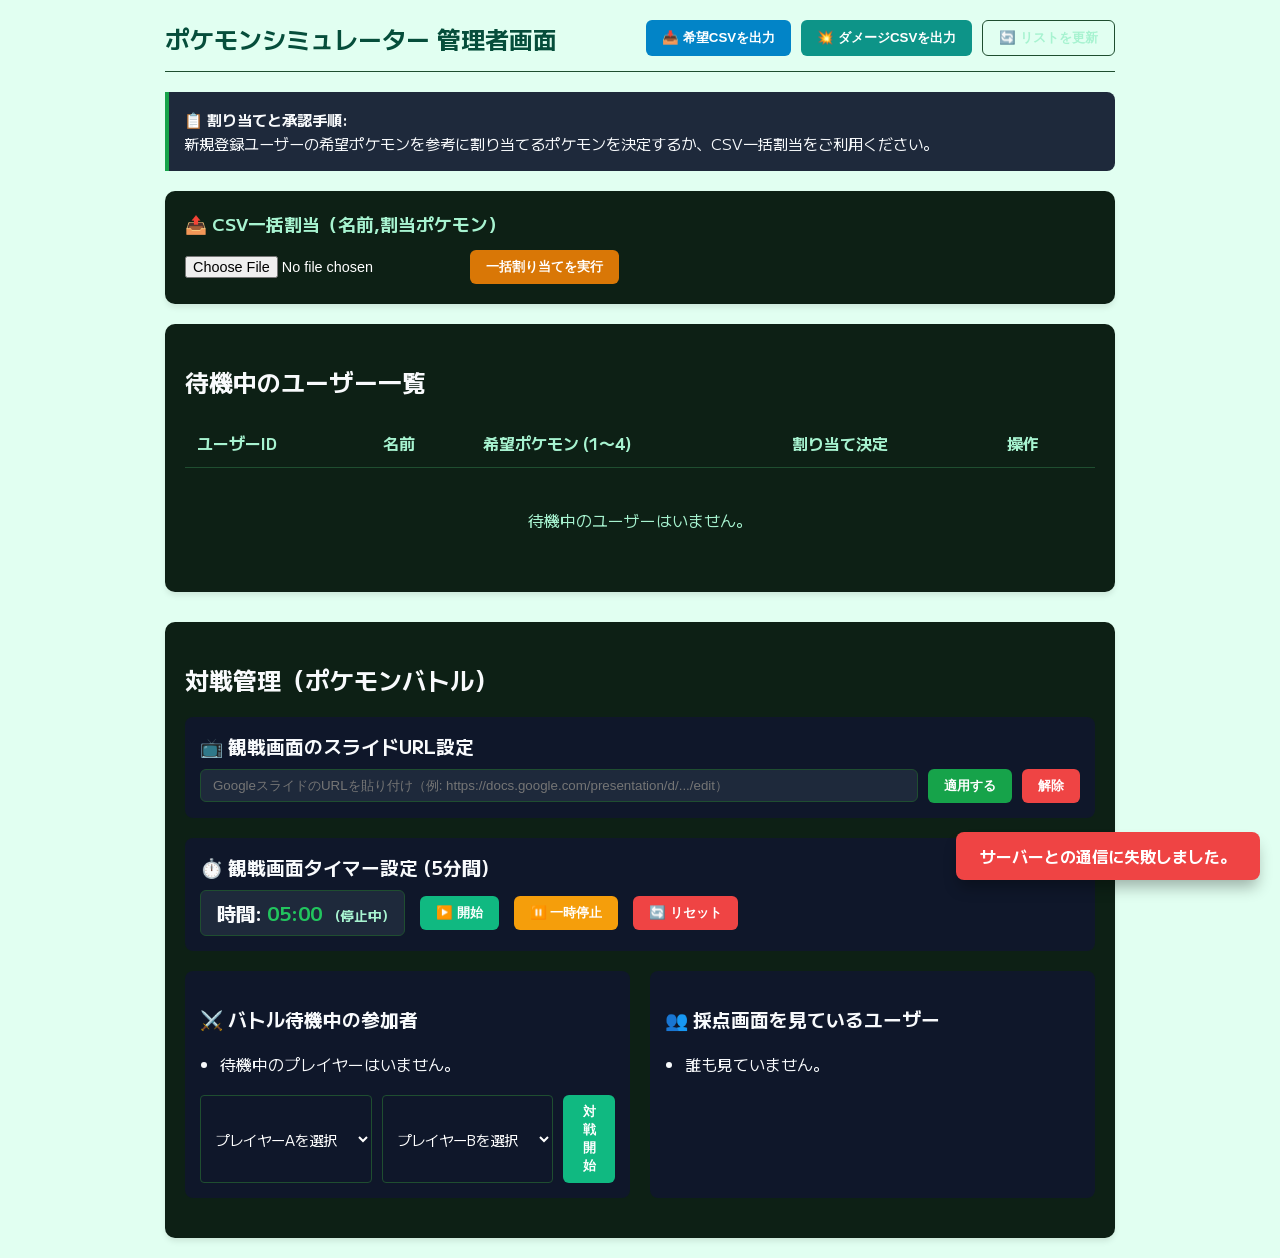
==== commit 73e27ecd: "Auto commit 2026/09/04  8:08:58.05" ====
--- a/templates/admin.html
+++ b/templates/admin.html
@@ -419,6 +419,20 @@
                 </div>
             </div>
 
+            <!-- Timer control settings -->
+            <div style="background: #0f172a; padding: 15px; border-radius: 8px; margin-bottom: 20px;">
+                <h3 style="margin-top: 0; margin-bottom: 10px;">⏱️ 観戦画面タイマー設定 (5分間)</h3>
+                <div style="display: flex; gap: 15px; align-items: center; flex-wrap: wrap;">
+                    <div style="background: #1e293b; padding: 8px 16px; border-radius: 6px; border: 1px solid var(--border); font-size: 1.2rem; font-weight: bold;">
+                        時間: <span id="admin-timer-val" style="color: #22c55e;">05:00</span>
+                        <span id="admin-timer-status" style="font-size: 0.85rem; color: var(--text-muted); margin-left: 8px;">(停止中)</span>
+                    </div>
+                    <button id="timer-start-btn" class="btn" style="background-color: #10b981; padding: 8px 16px;">▶️ 開始</button>
+                    <button id="timer-pause-btn" class="btn" style="background-color: #f59e0b; padding: 8px 16px;">⏸️ 一時停止</button>
+                    <button id="timer-reset-btn" class="btn" style="background-color: #ef4444; padding: 8px 16px;">🔄 リセット</button>
+                </div>
+            </div>
+
             <div style="display: flex; gap: 20px; margin-bottom: 20px;">
                 <div style="flex: 1; background: #0f172a; padding: 15px; border-radius: 8px;">
                     <h3>⚔️ バトル待機中の参加者</h3>
@@ -443,7 +457,26 @@
             <div id="active-battle-panel" style="background: #1e293b; border: 2px solid var(--primary); border-radius: 8px; padding: 15px; margin-top: 15px; display: none;">
                 <div style="display: flex; justify-content: space-between; align-items: center; margin-top: 0; margin-bottom: 15px;">
                     <h3 style="margin: 0; color: #60a5fa;">⚡ 進行中のバトル</h3>
-                    <button id="force-end-btn" class="btn" style="background-color: var(--error);">バトルを強制終了</button>
+                    <div style="display: flex; gap: 10px;">
+                        <button id="timeout-end-btn" class="btn" style="background-color: #f59e0b; font-weight: bold;">⏱️ 時間切れ終了</button>
+                        <button id="force-end-btn" class="btn" style="background-color: var(--error); font-weight: bold;">⛔ 強制終了</button>
+                    </div>
+                </div>
+
+                <!-- Chikara no Moto Exclusion Settings -->
+                <div style="margin-bottom: 15px; background: #0f172a; padding: 12px; border-radius: 6px; border: 1px solid var(--border);">
+                    <strong>🎁 ちからのもとを配布しないプレイヤー:</strong>
+                    <div style="margin-top: 8px; display: flex; gap: 20px; align-items: center; flex-wrap: wrap;">
+                        <label style="cursor: pointer; font-size: 0.95rem;">
+                            <input type="checkbox" id="no-chikara-a" value="A"> Aのプレイヤー
+                        </label>
+                        <label style="cursor: pointer; font-size: 0.95rem;">
+                            <input type="checkbox" id="no-chikara-b" value="B"> Bのプレイヤー
+                        </label>
+                        <label style="cursor: pointer; font-size: 0.95rem;">
+                            <input type="checkbox" id="no-chikara-none" value="None" checked> 選択なし
+                        </label>
+                    </div>
                 </div>
                 <div style="display: flex; justify-content: space-between; margin-bottom: 15px;">
                     <div id="p-a-panel" style="flex: 1; padding: 10px; border-right: 1px solid var(--border);">
@@ -528,6 +561,40 @@
                         slideInput.value = data.active_battle.slide_url || '';
                     }
 
+                    // Update Timer view in Admin
+                    if (data.timer) {
+                        const t = data.timer;
+                        const timerValEl = document.getElementById('admin-timer-val');
+                        const timerStatusEl = document.getElementById('admin-timer-status');
+                        
+                        let remaining = t.remaining;
+                        let statusText = '(停止中)';
+                        if (t.status === 'running') statusText = '(計測中)';
+                        else if (t.status === 'paused') statusText = '(一時停止)';
+
+                        if (remaining >= 0) {
+                            const totalSec = Math.floor(remaining);
+                            const m = Math.floor(totalSec / 60);
+                            const s = totalSec % 60;
+                            if (timerValEl) {
+                                timerValEl.textContent = `${String(m).padStart(2, '0')}:${String(s).padStart(2, '0')}`;
+                                timerValEl.style.color = t.status === 'paused' ? '#f59e0b' : '#22c55e';
+                            }
+                        } else {
+                            const overSec = Math.floor(Math.abs(remaining));
+                            const m = Math.floor(overSec / 60);
+                            const s = overSec % 60;
+                            if (timerValEl) {
+                                timerValEl.textContent = `+${String(m).padStart(2, '0')}:${String(s).padStart(2, '0')}`;
+                                timerValEl.style.color = '#f87171';
+                            }
+                            statusText += ' [5分超過/カウントアップ]';
+                        }
+                        if (timerStatusEl) {
+                            timerStatusEl.textContent = statusText;
+                        }
+                    }
+
                     // Update waiting list
                     const waitingList = document.getElementById('battle-waiting-list');
                     const selectA = document.getElementById('select-player-a');
@@ -656,6 +723,17 @@
                             radioB.parentElement.style.opacity = hasMoveB ? '1' : '0.5';
                             radioB.parentElement.style.cursor = hasMoveB ? 'pointer' : 'not-allowed';
                         }
+
+                        // Synchronize Chikara no Moto exclusion checkboxes if not currently focused
+                        const cbA_el = document.getElementById('no-chikara-a');
+                        const cbB_el = document.getElementById('no-chikara-b');
+                        const cbNone_el = document.getElementById('no-chikara-none');
+                        if (cbA_el && cbB_el && cbNone_el && document.activeElement !== cbA_el && document.activeElement !== cbB_el && document.activeElement !== cbNone_el) {
+                            const excludeList = b.exclude_chikara || [];
+                            cbA_el.checked = excludeList.includes("A");
+                            cbB_el.checked = excludeList.includes("B");
+                            cbNone_el.checked = (!cbA_el.checked && !cbB_el.checked);
+                        }
                     } else {
                         activePanel.style.display = 'none';
                     }
@@ -664,6 +742,31 @@
                 console.error("Error fetching battle admin status:", err);
             }
         }
+
+        // Timer control handlers
+        async function controlTimer(action) {
+            try {
+                const response = await fetch('/api/admin/timer/control', {
+                    method: 'POST',
+                    headers: { 'Content-Type': 'application/json' },
+                    body: JSON.stringify({ action: action })
+                });
+                const resData = await response.json();
+                if (resData.success) {
+                    showToast(resData.message);
+                    fetchBattleStatus();
+                } else {
+                    showToast(resData.message || 'タイマー操作エラー', false);
+                }
+            } catch (err) {
+                console.error(err);
+                showToast('サーバーとの通信に失敗しました。', false);
+            }
+        }
+
+        document.getElementById('timer-start-btn').addEventListener('click', () => controlTimer('start'));
+        document.getElementById('timer-pause-btn').addEventListener('click', () => controlTimer('pause'));
+        document.getElementById('timer-reset-btn').addEventListener('click', () => controlTimer('reset'));
 
         // Slide URL handlers
         document.getElementById('save-slide-url-btn').addEventListener('click', async () => {
@@ -773,9 +876,97 @@
             });
         });
 
+        // --- Chikara no Moto Exclusion Checkbox handlers ---
+        const cbA = document.getElementById('no-chikara-a');
+        const cbB = document.getElementById('no-chikara-b');
+        const cbNone = document.getElementById('no-chikara-none');
+
+        function getExcludeChikaraList() {
+            const list = [];
+            if (cbA && cbA.checked) list.push("A");
+            if (cbB && cbB.checked) list.push("B");
+            return list;
+        }
+
+        async function syncChikaraExcludeToServer() {
+            const list = getExcludeChikaraList();
+            try {
+                await fetch('/api/admin/battle/update_chikara_exclude', {
+                    method: 'POST',
+                    headers: { 'Content-Type': 'application/json' },
+                    body: JSON.stringify({ exclude_chikara: list })
+                });
+            } catch (err) {
+                console.error("Error syncing chikara exclude:", err);
+            }
+        }
+
+        if (cbNone && cbA && cbB) {
+            cbNone.addEventListener('change', () => {
+                if (cbNone.checked) {
+                    cbA.checked = false;
+                    cbB.checked = false;
+                } else {
+                    if (!cbA.checked && !cbB.checked) {
+                        cbNone.checked = true;
+                    }
+                }
+                syncChikaraExcludeToServer();
+            });
+
+            cbA.addEventListener('change', () => {
+                if (cbA.checked) {
+                    cbNone.checked = false;
+                } else {
+                    if (!cbB.checked) {
+                        cbNone.checked = true;
+                    }
+                }
+                syncChikaraExcludeToServer();
+            });
+
+            cbB.addEventListener('change', () => {
+                if (cbB.checked) {
+                    cbNone.checked = false;
+                } else {
+                    if (!cbA.checked) {
+                        cbNone.checked = true;
+                    }
+                }
+                syncChikaraExcludeToServer();
+            });
+        }
+
+        // Time-out end battle btn
+        const timeoutEndBtn = document.getElementById('timeout-end-btn');
+        if (timeoutEndBtn) {
+            timeoutEndBtn.addEventListener('click', async () => {
+                if (!confirm('時間切れでバトルを終了しますか？\n（勝敗判定を行い、所持金の移動および設定に応じた「ちからのもと」の配布が行われます）')) {
+                    return;
+                }
+                const excludeList = getExcludeChikaraList();
+                try {
+                    const response = await fetch('/api/admin/battle/timeout_end', {
+                        method: 'POST',
+                        headers: { 'Content-Type': 'application/json' },
+                        body: JSON.stringify({ exclude_chikara: excludeList })
+                    });
+                    const resData = await response.json();
+                    if (resData.success) {
+                        showToast(resData.message);
+                        fetchBattleStatus();
+                    } else {
+                        showToast(resData.message || 'エラーが発生しました。', false);
+                    }
+                } catch (err) {
+                    showToast('通信エラーが発生しました。', false);
+                }
+            });
+        }
+
         // Force end battle btn
         document.getElementById('force-end-btn').addEventListener('click', async () => {
-            if (!confirm('本当にバトルを強制終了しますか？')) {
+            if (!confirm('本当にバトルを強制終了しますか？\n（所持金の移動や「ちからのもと」の配布は一切行われません）')) {
                 return;
             }
             try {
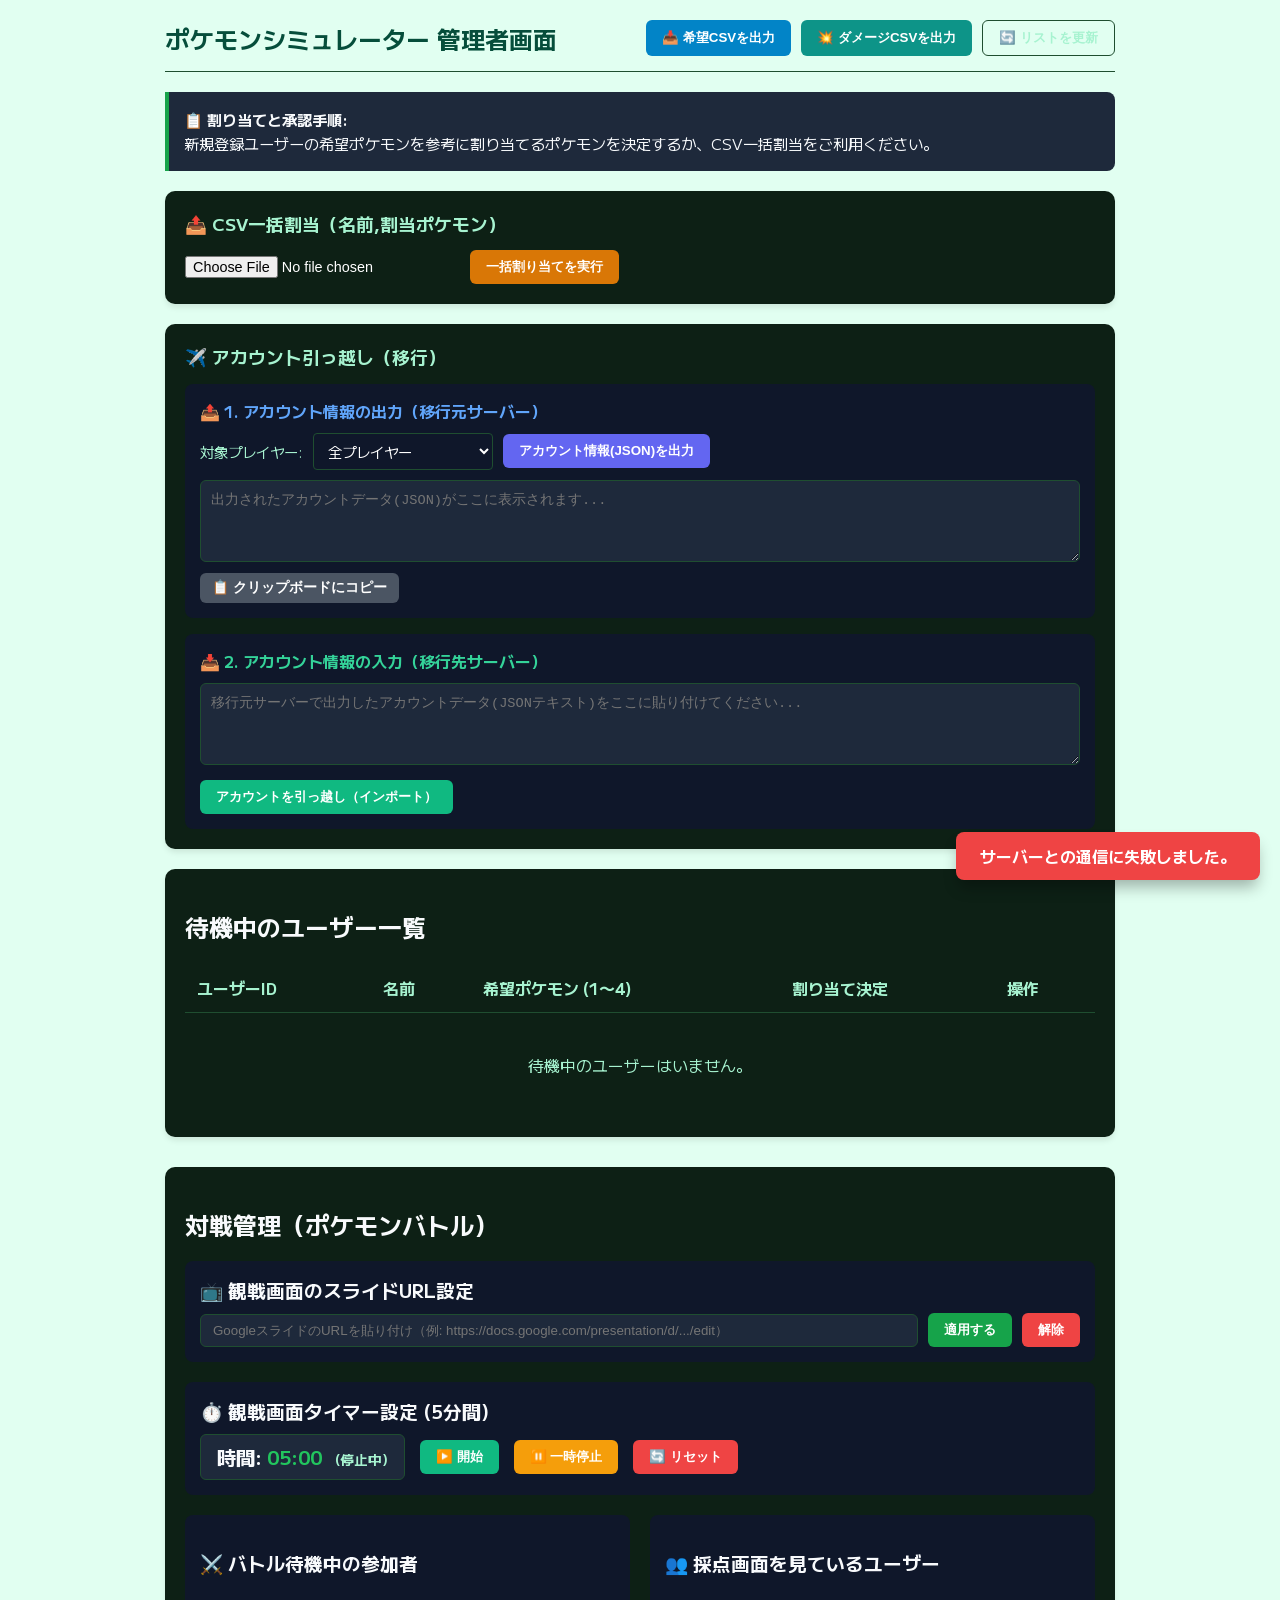
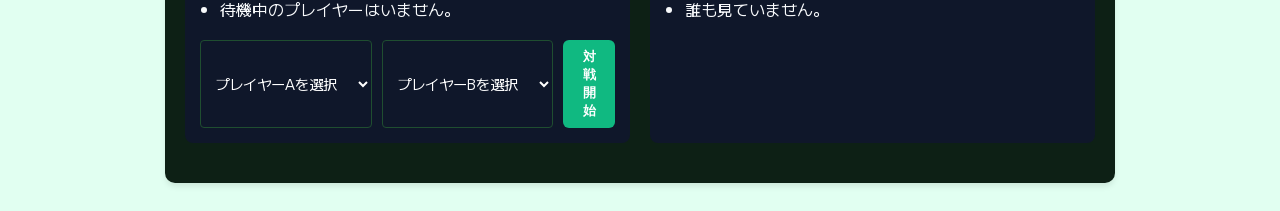
==== commit 15322968: "Auto commit 2026/09/04  9:49:43.41" ====
--- a/templates/admin.html
+++ b/templates/admin.html
@@ -200,6 +200,36 @@
             <div style="display: flex; align-items: center; gap: 12px; flex-wrap: wrap;">
                 <input type="file" id="csv-file-input" accept=".csv" style="color: white; font-size: 0.9rem;">
                 <button id="upload-csv-btn" class="btn" style="background-color: #d97706;">一括割り当てを実行</button>
+            </div>
+        </div>
+
+        <div class="card" style="margin-bottom: 20px;">
+            <h2 style="margin-top: 0; font-size: 1.1rem; color: var(--text-muted);">✈️ アカウント引っ越し（移行）</h2>
+            <div style="display: flex; flex-direction: column; gap: 16px;">
+                <!-- Export section -->
+                <div style="background: #0f172a; padding: 15px; border-radius: 8px;">
+                    <h3 style="margin-top: 0; margin-bottom: 10px; font-size: 1rem; color: #60a5fa;">📤 1. アカウント情報の出力（移行元サーバー）</h3>
+                    <div style="display: flex; align-items: center; gap: 10px; flex-wrap: wrap; margin-bottom: 10px;">
+                        <label for="export-player-select" style="font-size: 0.9rem; color: var(--text-muted);">対象プレイヤー:</label>
+                        <select id="export-player-select" style="width: auto; min-width: 180px;">
+                            <option value="">全プレイヤー</option>
+                        </select>
+                        <button id="export-player-btn" class="btn" style="background-color: #6366f1;">アカウント情報(JSON)を出力</button>
+                    </div>
+                    <textarea id="export-json-output" rows="4" readonly placeholder="出力されたアカウントデータ(JSON)がここに表示されます..." style="width: 100%; box-sizing: border-box; background: #1e293b; color: #a7f3d0; border: 1px solid var(--border); border-radius: 6px; padding: 10px; font-family: monospace; font-size: 0.85rem; resize: vertical;"></textarea>
+                    <div style="margin-top: 6px; display: flex; gap: 10px;">
+                        <button id="copy-export-json-btn" class="btn" style="background-color: #4b5563; font-size: 0.85rem; padding: 6px 12px;">📋 クリップボードにコピー</button>
+                    </div>
+                </div>
+
+                <!-- Import section -->
+                <div style="background: #0f172a; padding: 15px; border-radius: 8px;">
+                    <h3 style="margin-top: 0; margin-bottom: 10px; font-size: 1rem; color: #34d399;">📥 2. アカウント情報の入力（移行先サーバー）</h3>
+                    <textarea id="import-json-input" rows="4" placeholder="移行元サーバーで出力したアカウントデータ(JSONテキスト)をここに貼り付けてください..." style="width: 100%; box-sizing: border-box; background: #1e293b; color: white; border: 1px solid var(--border); border-radius: 6px; padding: 10px; font-family: monospace; font-size: 0.85rem; resize: vertical;"></textarea>
+                    <div style="margin-top: 10px;">
+                        <button id="import-player-btn" class="btn" style="background-color: #10b981;">アカウントを引っ越し（インポート）</button>
+                    </div>
+                </div>
             </div>
         </div>
 
@@ -363,7 +393,99 @@
             }
         }
 
-        document.getElementById('refresh-btn').addEventListener('click', fetchPendingUsers);
+        document.getElementById('refresh-btn').addEventListener('click', () => {
+            fetchPendingUsers();
+            fetchPlayersForExport();
+        });
+
+        // --- Account Migration Logic ---
+        async function fetchPlayersForExport() {
+            try {
+                const response = await fetch('/api/admin/players_list');
+                const data = await response.json();
+                if (data.success) {
+                    const select = document.getElementById('export-player-select');
+                    const currentVal = select.value;
+                    select.innerHTML = '<option value="">全プレイヤー</option>';
+                    data.players.forEach(p => {
+                        const opt = document.createElement('option');
+                        opt.value = p.user_id;
+                        opt.textContent = `${p.name || p.user_id} (${p.user_id})`;
+                        select.appendChild(opt);
+                    });
+                    select.value = currentVal;
+                }
+            } catch (err) {
+                console.error('Error fetching players list:', err);
+            }
+        }
+
+        document.getElementById('export-player-btn').addEventListener('click', async () => {
+            const selectedUserId = document.getElementById('export-player-select').value;
+            try {
+                const url = selectedUserId ? `/api/admin/export_player?user_id=${encodeURIComponent(selectedUserId)}` : '/api/admin/export_player';
+                const response = await fetch(url);
+                const data = await response.json();
+                if (data.success) {
+                    const outputData = selectedUserId ? data.player_data : data.players_data;
+                    document.getElementById('export-json-output').value = JSON.stringify(outputData, null, 2);
+                    showToast('アカウント情報を出力しました。');
+                } else {
+                    showToast(data.message || '出力に失敗しました。', false);
+                }
+            } catch (err) {
+                console.error(err);
+                showToast('サーバーとの通信に失敗しました。', false);
+            }
+        });
+
+        document.getElementById('copy-export-json-btn').addEventListener('click', () => {
+            const outputEl = document.getElementById('export-json-output');
+            if (!outputEl.value.trim()) {
+                showToast('コピーするデータがありません。先にデータを出力してください。', false);
+                return;
+            }
+            outputEl.select();
+            navigator.clipboard.writeText(outputEl.value).then(() => {
+                showToast('クリップボードにコピーしました！');
+            }).catch(err => {
+                showToast('コピーに失敗しました。', false);
+            });
+        });
+
+        document.getElementById('import-player-btn').addEventListener('click', async () => {
+            const jsonInputText = document.getElementById('import-json-input').value.trim();
+            if (!jsonInputText) {
+                showToast('インポートするJSONデータを入力してください。', false);
+                return;
+            }
+            let parsed;
+            try {
+                parsed = JSON.parse(jsonInputText);
+            } catch (e) {
+                showToast('JSONフォーマットが無効です。正しいJSONデータを入力してください。', false);
+                return;
+            }
+            try {
+                const response = await fetch('/api/admin/import_player', {
+                    method: 'POST',
+                    headers: { 'Content-Type': 'application/json' },
+                    body: JSON.stringify({ player_data: parsed })
+                });
+                const data = await response.json();
+                if (response.ok && data.success) {
+                    showToast(data.message);
+                    document.getElementById('import-json-input').value = '';
+                    fetchPlayersForExport();
+                    fetchPendingUsers();
+                } else {
+                    showToast(data.message || 'インポートに失敗しました。', false);
+                }
+            } catch (err) {
+                console.error(err);
+                showToast('サーバーとの通信に失敗しました。', false);
+            }
+        });
 
         document.getElementById('export-csv-btn').addEventListener('click', () => {
             window.location.href = '/api/admin/export_wishes_csv';
@@ -1056,6 +1178,7 @@
 
         // Initial fetch
         fetchPendingUsers();
+        fetchPlayersForExport();
     </script>
 </body>
 </html>
